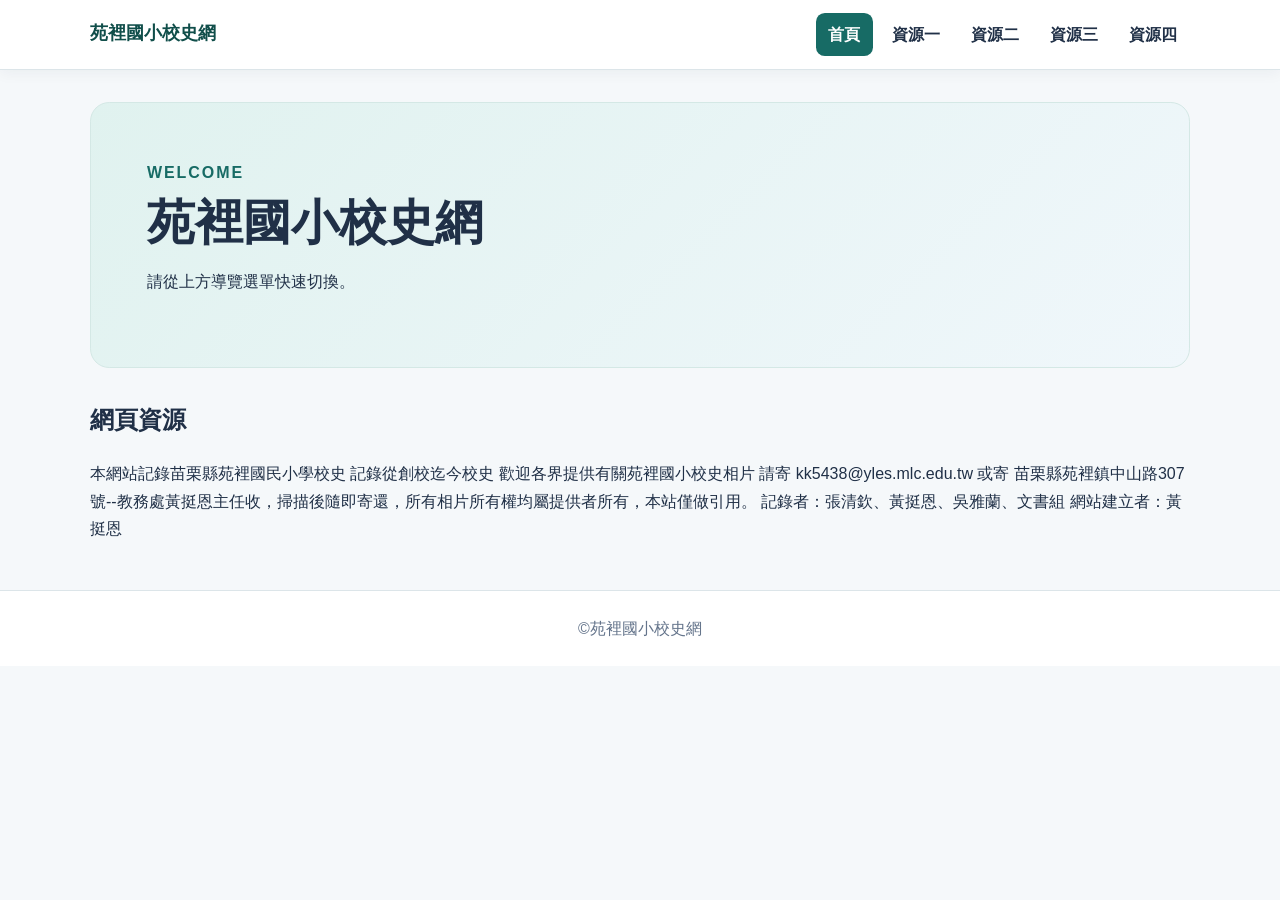
==== index.html @ 63fee142 "Update index.html" ====
<!doctype html>
<html lang="zh-Hant">
<head>
  <meta charset="utf-8">
  <meta name="viewport" content="width=device-width, initial-scale=1">
  <title>苑裡國小校史網</title>
  <link rel="stylesheet" href="style.css">
</head>
<body>
  <header class="site-header">
    <a class="site-brand" href="index.html">苑裡國小校史網</a>
    <button class="menu-toggle" type="button" aria-expanded="false" aria-controls="site-nav">
      ☰ 選單
    </button>
    <nav id="site-nav" class="site-nav" aria-label="主要選單">
      <a href="index.html" aria-current="page">首頁</a>
      <a href="page01.html">資源一</a>
      <a href="page02.html">資源二</a>
      <a href="page03.html">資源三</a>
      <a href="page04.html">資源四</a>
    </nav>
  </header>

  <main class="container">
    <section class="hero">
      <p class="eyebrow">WELCOME</p>
      <h1>苑裡國小校史網</h1>
      <p>請從上方導覽選單快速切換。</p>
    </section>

    <section aria-labelledby="resources-title">
      <h2 id="resources-title">網頁資源</h2>
      本網站記錄苗栗縣苑裡國民小學校史

記錄從創校迄今校史 歡迎各界提供有關苑裡國小校史相片 請寄 kk5438@yles.mlc.edu.tw 或寄 苗栗縣苑裡鎮中山路307號--教務處黃挺恩主任收，掃描後隨即寄還，所有相片所有權均屬提供者所有，本站僅做引用。



記錄者：張清欽、黃挺恩、吳雅蘭、文書組

網站建立者：黃挺恩
     
    </section>
  </main>

  <footer class="site-footer">©苑裡國小校史網</footer>
  <script src="menu.js"></script>
</body>
</html>
---- style.css ----
* { box-sizing: border-box; }
:root {
  --ink: #203047;
  --muted: #64748b;
  --brand: #176b65;
  --brand-dark: #104e4a;
  --paper: #f5f8fa;
  --line: #dce5e9;
}
body {
  margin: 0;
  color: var(--ink);
  background: var(--paper);
  font-family: "Noto Sans TC", "Microsoft JhengHei", sans-serif;
  line-height: 1.7;
}
.site-header {
  position: sticky;
  top: 0;
  z-index: 10;
  display: flex;
  align-items: center;
  justify-content: space-between;
  gap: 1rem;
  padding: .8rem max(1rem, calc((100% - 1100px) / 2));
  background: #fff;
  border-bottom: 1px solid var(--line);
  box-shadow: 0 3px 14px rgba(20, 40, 60, .05);
}
.site-brand {
  color: var(--brand-dark);
  text-decoration: none;
  font-size: 1.1rem;
  font-weight: 800;
  white-space: nowrap;
}
.site-nav { display: flex; flex-wrap: wrap; gap: .35rem; }
.site-nav a {
  display: inline-block;
  padding: .5rem .8rem;
  color: var(--ink);
  text-decoration: none;
  border-radius: .55rem;
  font-weight: 650;
}
.site-nav a:hover, .site-nav a[aria-current="page"] {
  color: #fff;
  background: var(--brand);
}
.menu-toggle {
  display: none;
  border: 1px solid var(--line);
  border-radius: .55rem;
  padding: .45rem .7rem;
  background: #fff;
  color: var(--ink);
  font: inherit;
  cursor: pointer;
}
.container { width: min(1100px, calc(100% - 2rem)); margin: 2rem auto 3rem; }
.hero {
  padding: clamp(1.5rem, 5vw, 3.5rem);
  border-radius: 1.2rem;
  background: linear-gradient(135deg, #e0f2ef, #f0f7fb);
  border: 1px solid #d4e8e5;
  margin-bottom: 2rem;
}
.eyebrow { color: var(--brand); font-weight: 800; letter-spacing: .12em; margin: 0; }
h1 { font-size: clamp(2rem, 5vw, 3rem); line-height: 1.2; margin: .5rem 0 1rem; }
h2 { margin-top: 0; }
.resource-grid { display: grid; grid-template-columns: repeat(2, minmax(0, 1fr)); gap: 1rem; }
.resource-card {
  display: flex; flex-direction: column; gap: .35rem;
  padding: 1.25rem; min-height: 150px;
  background: #fff; border: 1px solid var(--line); border-radius: .9rem;
  color: var(--ink); text-decoration: none;
  transition: transform .15s ease, box-shadow .15s ease;
}
.resource-card:hover { transform: translateY(-2px); box-shadow: 0 8px 22px rgba(20,40,60,.08); }
.resource-card strong { font-size: 1.15rem; }
.resource-card > span:last-child { color: var(--brand); margin-top: auto; }
.card-number { color: var(--brand); font-size: .8rem; font-weight: 800; letter-spacing: .1em; }
.hint { color: var(--muted); font-size: .92rem; margin-top: 1.25rem; }
.site-footer { text-align: center; padding: 1.5rem; color: var(--muted); border-top: 1px solid var(--line); background: #fff; }
@media (min-width: 760px) { .resource-grid { grid-template-columns: repeat(4, minmax(0, 1fr)); } }
@media (max-width: 720px) {
  .site-header { flex-wrap: wrap; }
  .menu-toggle { display: inline-block; }
  .site-nav { display: none; flex-direction: column; width: 100%; padding-top: .5rem; }
  .site-nav.is-open { display: flex; }
  .site-nav a { width: 100%; }
  .resource-grid { grid-template-columns: 1fr; }
  .container { margin-top: 1rem; }
}
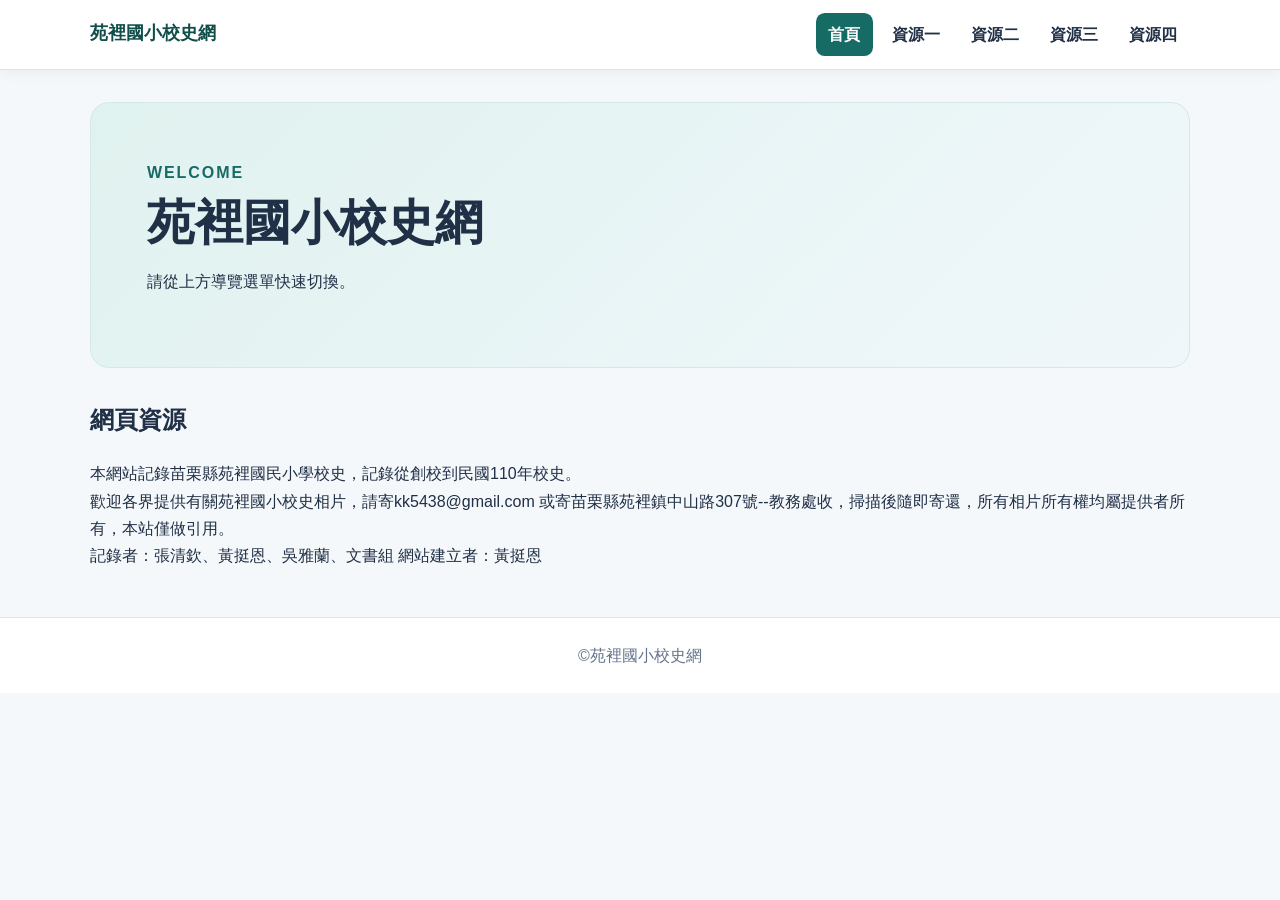
==== commit 7f324b38: "Update index.html" ====
--- a/index.html
+++ b/index.html
@@ -14,7 +14,7 @@
     </button>
     <nav id="site-nav" class="site-nav" aria-label="主要選單">
       <a href="index.html" aria-current="page">首頁</a>
-      <a href="page01.html">資源一</a>
+      <a href="bjapan.html">日治民國前</a>
       <a href="page02.html">資源二</a>
       <a href="page03.html">資源三</a>
       <a href="page04.html">資源四</a>
@@ -30,13 +30,9 @@
 
     <section aria-labelledby="resources-title">
       <h2 id="resources-title">網頁資源</h2>
-      本網站記錄苗栗縣苑裡國民小學校史
-
-記錄從創校迄今校史 歡迎各界提供有關苑裡國小校史相片 請寄 kk5438@yles.mlc.edu.tw 或寄 苗栗縣苑裡鎮中山路307號--教務處黃挺恩主任收，掃描後隨即寄還，所有相片所有權均屬提供者所有，本站僅做引用。
-
-
-
-記錄者：張清欽、黃挺恩、吳雅蘭、文書組
+      本網站記錄苗栗縣苑裡國民小學校史，記錄從創校到民國110年校史。<br/>
+      歡迎各界提供有關苑裡國小校史相片，請寄kk5438@gmail.com 或寄苗栗縣苑裡鎮中山路307號--教務處收，掃描後隨即寄還，所有相片所有權均屬提供者所有，本站僅做引用。
+      <br/>記錄者：張清欽、黃挺恩、吳雅蘭、文書組
 
 網站建立者：黃挺恩
      
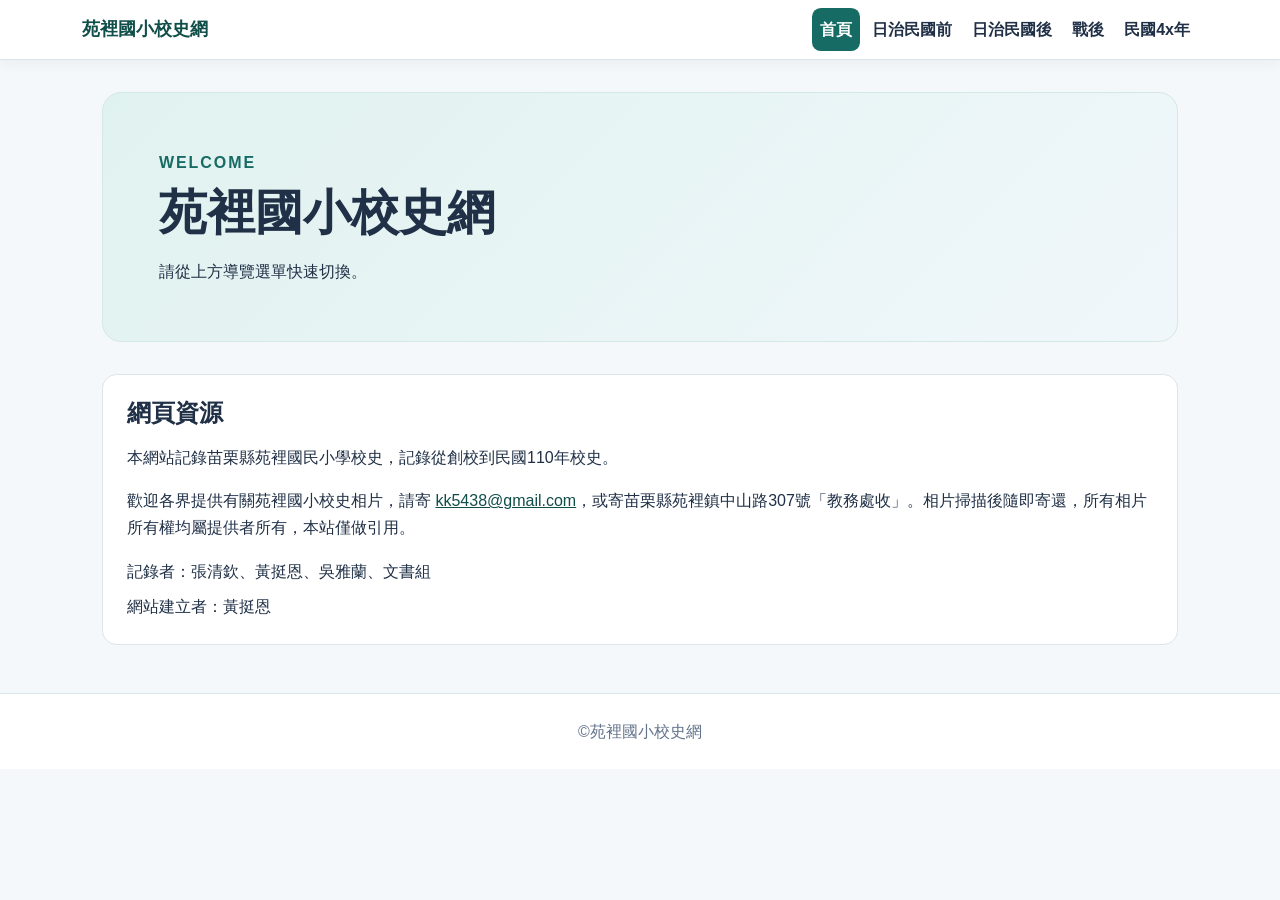
==== commit 0b6e12d1: "Update index.html" ====
--- a/index.html
+++ b/index.html
@@ -3,43 +3,134 @@
 <head>
   <meta charset="utf-8">
   <meta name="viewport" content="width=device-width, initial-scale=1">
+  <meta name="description" content="苗栗縣苑裡國民小學校史網，記錄從創校到民國110年的校史。">
   <title>苑裡國小校史網</title>
-  <link rel="stylesheet" href="style.css">
+
+  <!-- Bootstrap 5：取代原本的 style.css 與 menu.js -->
+  <link href="https://cdn.jsdelivr.net/npm/bootstrap@5.3.3/dist/css/bootstrap.min.css" rel="stylesheet">
+  <style>
+    :root {
+      --ink: #203047;
+      --muted: #64748b;
+      --brand: #176b65;
+      --brand-dark: #104e4a;
+      --paper: #f5f8fa;
+      --line: #dce5e9;
+    }
+    body {
+      color: var(--ink);
+      background: var(--paper);
+      font-family: "Noto Sans TC", "Microsoft JhengHei", sans-serif;
+      line-height: 1.7;
+    }
+    .site-navbar {
+      position: sticky;
+      top: 0;
+      z-index: 1030;
+      background: #fff;
+      border-bottom: 1px solid var(--line);
+      box-shadow: 0 3px 14px rgba(20, 40, 60, .05);
+    }
+    .site-navbar .container { max-width: 1140px; }
+    .navbar-brand {
+      color: var(--brand-dark) !important;
+      font-size: 1.1rem;
+      font-weight: 800;
+      white-space: nowrap;
+    }
+    .site-navbar .nav-link {
+      color: var(--ink);
+      padding: .5rem .8rem;
+      border-radius: .55rem;
+      font-weight: 650;
+      transition: background-color .15s ease, color .15s ease;
+    }
+    .site-navbar .nav-link:hover,
+    .site-navbar .nav-link.active {
+      color: #fff !important;
+      background: var(--brand);
+    }
+    .navbar-toggler {
+      border-color: var(--line);
+      color: var(--ink);
+      padding: .4rem .65rem;
+    }
+    .navbar-toggler:focus { box-shadow: 0 0 0 .2rem rgba(23, 107, 101, .18); }
+    .page-main { max-width: 1100px; margin: 2rem auto 3rem; }
+    .hero {
+      padding: clamp(1.5rem, 5vw, 3.5rem);
+      border-radius: 1.2rem;
+      background: linear-gradient(135deg, #e0f2ef, #f0f7fb);
+      border: 1px solid #d4e8e5;
+      margin-bottom: 2rem;
+    }
+    .eyebrow { color: var(--brand); font-weight: 800; letter-spacing: .12em; margin: 0; }
+    .hero h1 { font-size: clamp(2rem, 5vw, 3rem); line-height: 1.2; margin: .5rem 0 1rem; font-weight: 750; }
+    .hero p:last-child { margin-bottom: 0; }
+    .resource-section {
+      background: #fff;
+      border: 1px solid var(--line);
+      border-radius: .9rem;
+      padding: 1.5rem;
+    }
+    .resource-section h2 { margin: 0 0 1rem; font-size: 1.5rem; font-weight: 750; }
+    .resource-section a { color: var(--brand-dark); }
+    .site-footer {
+      text-align: center;
+      padding: 1.5rem;
+      color: var(--muted);
+      border-top: 1px solid var(--line);
+      background: #fff;
+    }
+    @media (max-width: 767.98px) {
+      .page-main { margin-top: 1rem; }
+      .site-navbar .nav-link { width: 100%; }
+      .navbar-collapse { padding-top: .5rem; }
+      .resource-section { padding: 1.1rem; }
+    }
+  </style>
 </head>
 <body>
-  <header class="site-header">
-    <a class="site-brand" href="index.html">苑裡國小校史網</a>
-    <button class="menu-toggle" type="button" aria-expanded="false" aria-controls="site-nav">
-      ☰ 選單
-    </button>
-    <nav id="site-nav" class="site-nav" aria-label="主要選單">
-      <a href="index.html" aria-current="page">首頁</a>
-      <a href="bjapan.html">日治民國前</a>
-      <a href="page02.html">資源二</a>
-      <a href="page03.html">資源三</a>
-      <a href="page04.html">資源四</a>
+  <header>
+    <nav class="navbar navbar-expand-md site-navbar" aria-label="主要導覽">
+      <div class="container">
+        <a class="navbar-brand" href="index.html">苑裡國小校史網</a>
+        <button class="navbar-toggler" type="button" data-bs-toggle="collapse" data-bs-target="#site-nav"
+          aria-controls="site-nav" aria-expanded="false" aria-label="切換導覽選單">
+          <span aria-hidden="true">☰ 選單</span>
+        </button>
+        <div class="collapse navbar-collapse" id="site-nav">
+          <ul class="navbar-nav ms-auto mb-2 mb-md-0 gap-md-1">
+            <li class="nav-item"><a class="nav-link active" href="index.html" aria-current="page">首頁</a></li>
+            <li class="nav-item"><a class="nav-link" href="bjapan.html">日治民國前</a></li>
+            <li class="nav-item"><a class="nav-link" href="page02.html">日治民國後</a></li>
+            <li class="nav-item"><a class="nav-link" href="page03.html">戰後</a></li>
+            <li class="nav-item"><a class="nav-link" href="page04.html">民國4x年</a></li>
+          </ul>
+        </div>
+      </div>
     </nav>
   </header>
 
-  <main class="container">
-    <section class="hero">
+  <main class="container page-main">
+    <section class="hero" aria-labelledby="page-title">
       <p class="eyebrow">WELCOME</p>
-      <h1>苑裡國小校史網</h1>
+      <h1 id="page-title">苑裡國小校史網</h1>
       <p>請從上方導覽選單快速切換。</p>
     </section>
 
-    <section aria-labelledby="resources-title">
+    <section class="resource-section" aria-labelledby="resources-title">
       <h2 id="resources-title">網頁資源</h2>
-      本網站記錄苗栗縣苑裡國民小學校史，記錄從創校到民國110年校史。<br/>
-      歡迎各界提供有關苑裡國小校史相片，請寄kk5438@gmail.com 或寄苗栗縣苑裡鎮中山路307號--教務處收，掃描後隨即寄還，所有相片所有權均屬提供者所有，本站僅做引用。
-      <br/>記錄者：張清欽、黃挺恩、吳雅蘭、文書組
-
-網站建立者：黃挺恩
-     
+      <p>本網站記錄苗栗縣苑裡國民小學校史，記錄從創校到民國110年校史。</p>
+      <p>歡迎各界提供有關苑裡國小校史相片，請寄 <a href="mailto:kk5438@gmail.com">kk5438@gmail.com</a>，或寄苗栗縣苑裡鎮中山路307號「教務處收」。相片掃描後隨即寄還，所有相片所有權均屬提供者所有，本站僅做引用。</p>
+      <p class="mb-2">記錄者：張清欽、黃挺恩、吳雅蘭、文書組</p>
+      <p class="mb-0">網站建立者：黃挺恩</p>
     </section>
   </main>
 
   <footer class="site-footer">©苑裡國小校史網</footer>
-  <script src="menu.js"></script>
+
+  <!-- Bootstrap 的響應式選單功能，不再需要 menu.js -->
+  <script src="https://cdn.jsdelivr.net/npm/bootstrap@5.3.3/dist/js/bootstrap.bundle.min.js"></script>
 </body>
 </html>
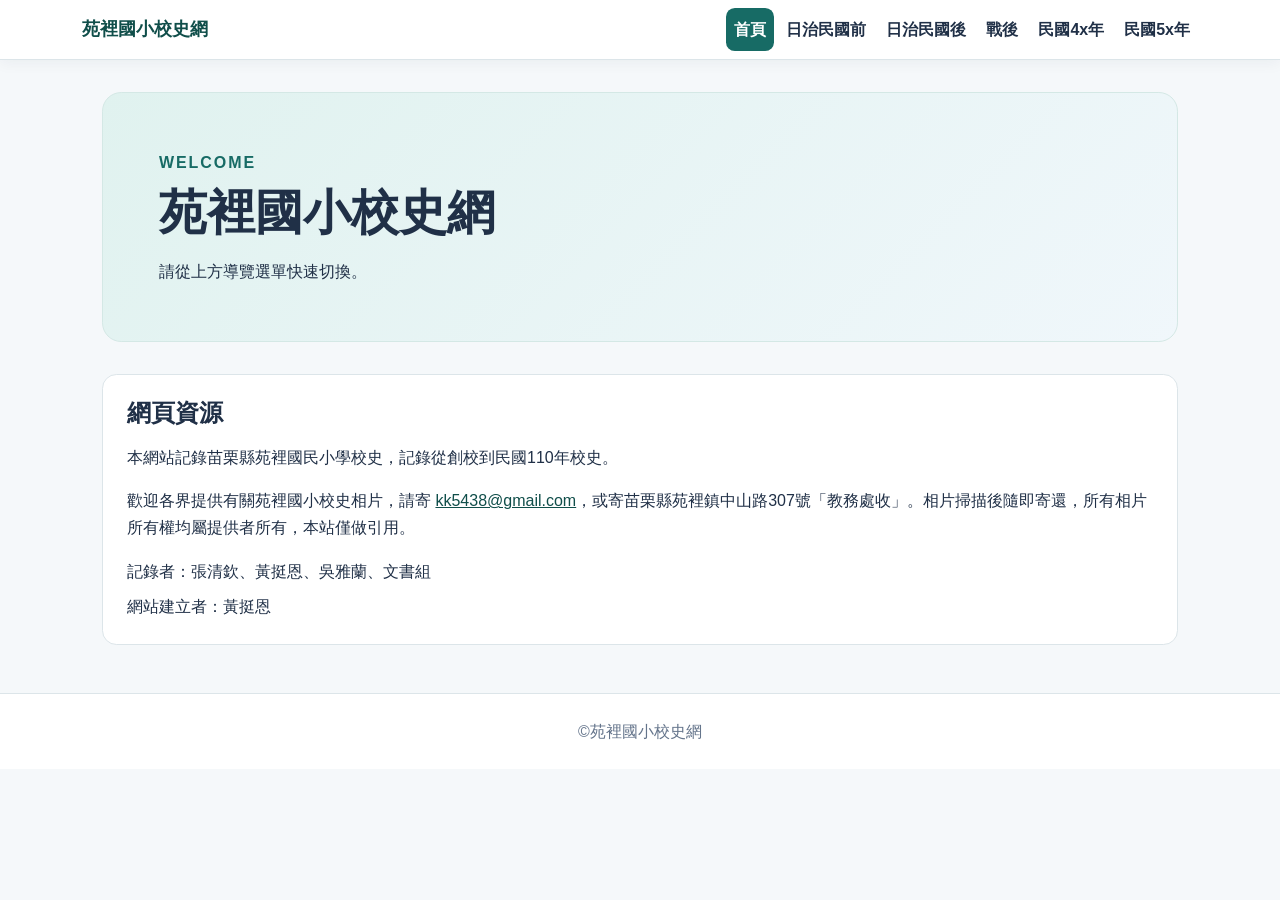
==== commit aa54b921: "Update index.html" ====
--- a/index.html
+++ b/index.html
@@ -103,9 +103,10 @@
           <ul class="navbar-nav ms-auto mb-2 mb-md-0 gap-md-1">
             <li class="nav-item"><a class="nav-link active" href="index.html" aria-current="page">首頁</a></li>
             <li class="nav-item"><a class="nav-link" href="bjapan.html">日治民國前</a></li>
-            <li class="nav-item"><a class="nav-link" href="page02.html">日治民國後</a></li>
-            <li class="nav-item"><a class="nav-link" href="page03.html">戰後</a></li>
-            <li class="nav-item"><a class="nav-link" href="page04.html">民國4x年</a></li>
+            <li class="nav-item"><a class="nav-link" href="ajapan.html">日治民國後</a></li>
+            <li class="nav-item"><a class="nav-link" href="after.html">戰後</a></li>
+            <li class="nav-item"><a class="nav-link" href="4x.html">民國4x年</a></li>
+              <li class="nav-item"><a class="nav-link" href="5x.html">民國5x年</a></li>
           </ul>
         </div>
       </div>
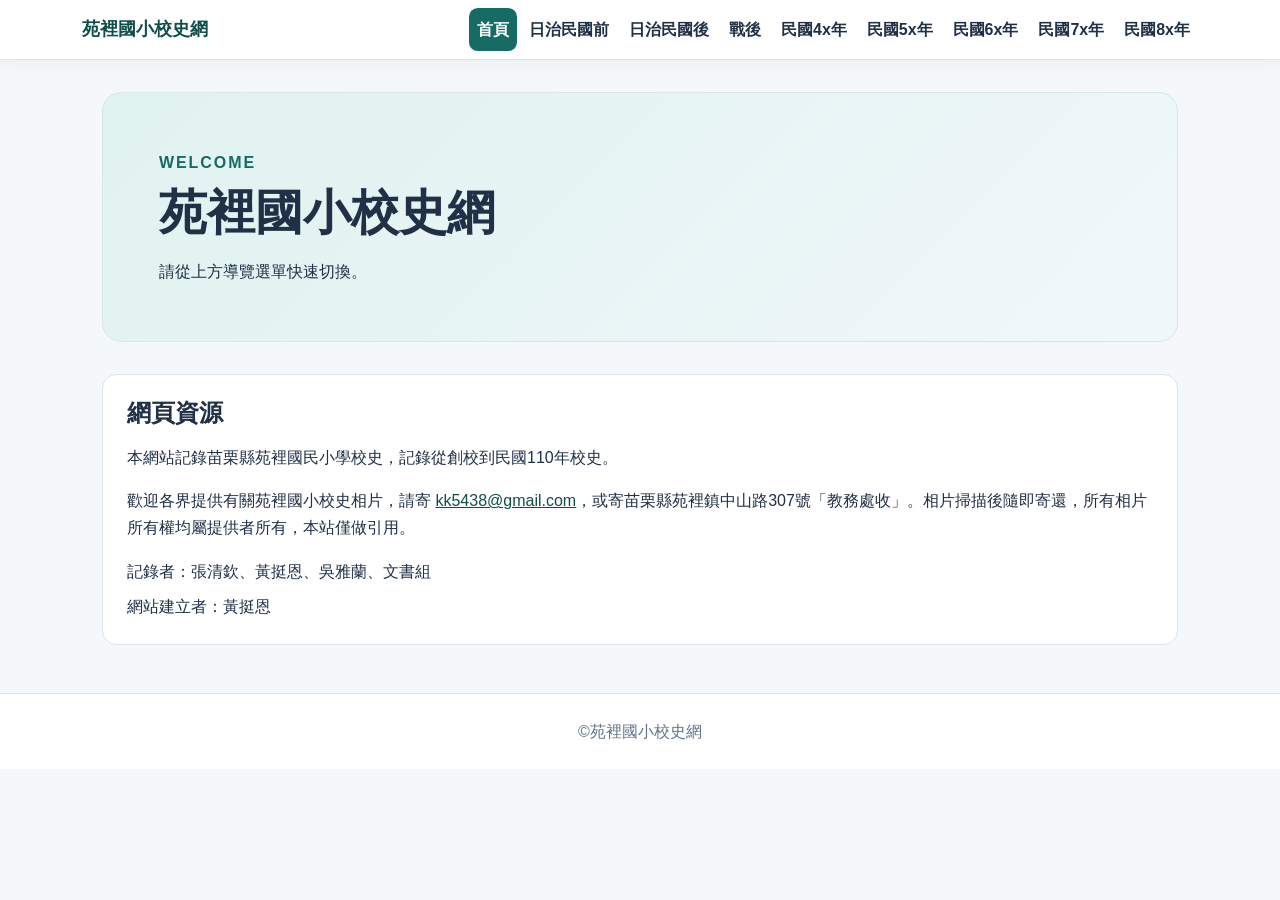
==== commit d8a990d4: "Update index.html" ====
--- a/index.html
+++ b/index.html
@@ -106,7 +106,10 @@
             <li class="nav-item"><a class="nav-link" href="ajapan.html">日治民國後</a></li>
             <li class="nav-item"><a class="nav-link" href="after.html">戰後</a></li>
             <li class="nav-item"><a class="nav-link" href="4x.html">民國4x年</a></li>
-              <li class="nav-item"><a class="nav-link" href="5x.html">民國5x年</a></li>
+            <li class="nav-item"><a class="nav-link" href="5x.html">民國5x年</a></li>
+             <li class="nav-item"><a class="nav-link" href="6x.html">民國6x年</a></li>
+             <li class="nav-item"><a class="nav-link" href="7x.html">民國7x年</a></li>
+             <li class="nav-item"><a class="nav-link" href="8x.html">民國8x年</a></li>
           </ul>
         </div>
       </div>
